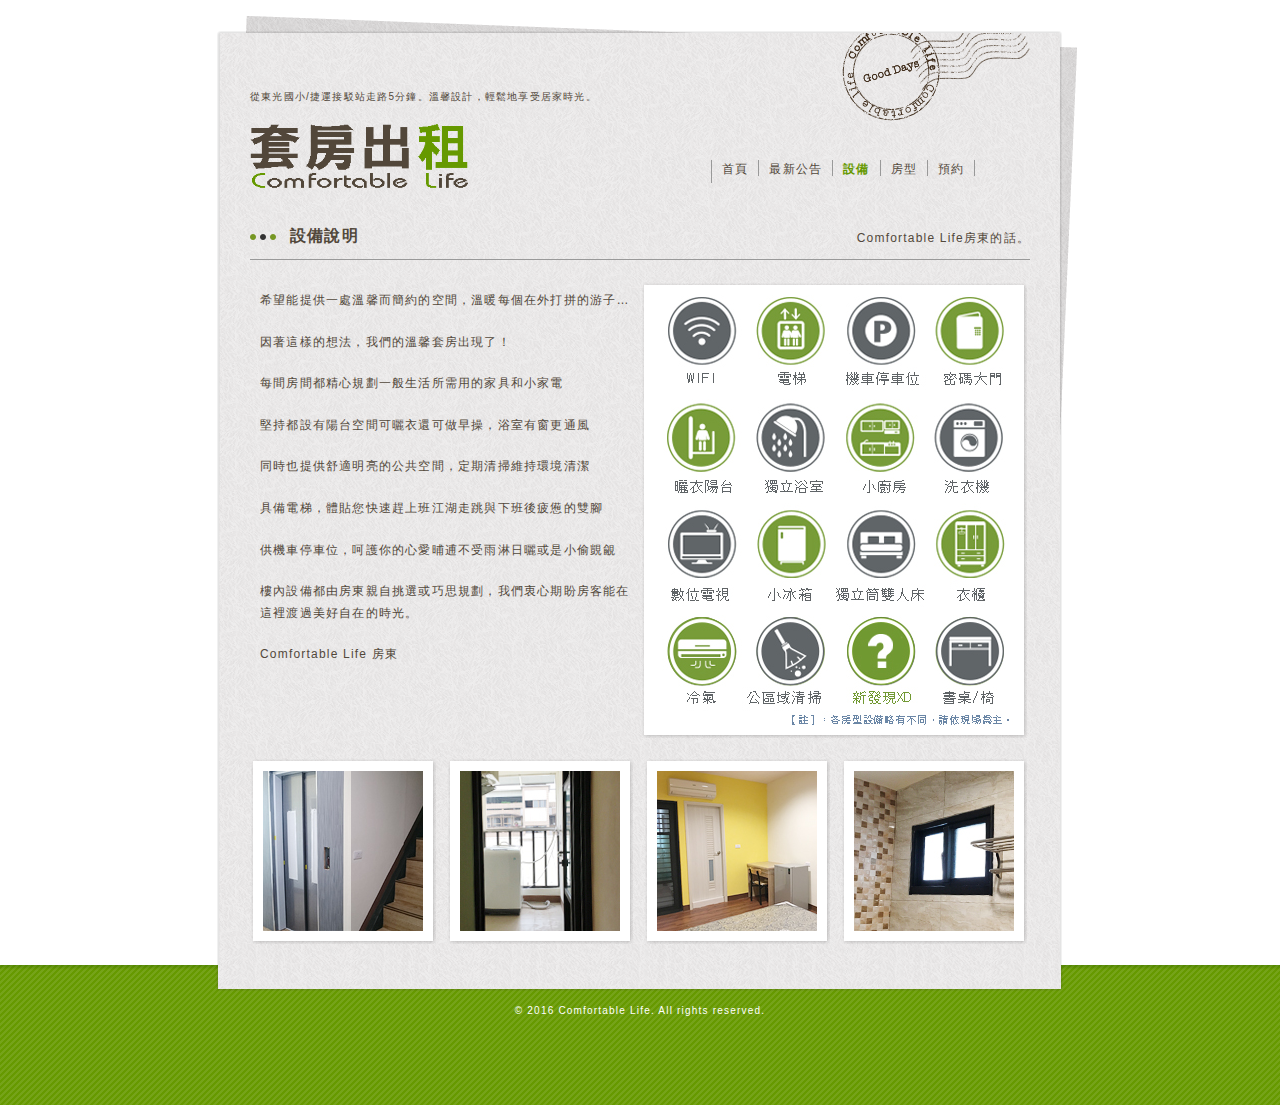
==== concept.html @ b09ae81a "Add files via upload" ====
﻿<!DOCTYPE html PUBLIC "-//W3C//DTD XHTML 1.0 Transitional//EN" "http://www.w3.org/TR/xhtml1/DTD/xhtml1-transitional.dtd">
<html xmlns="http://www.w3.org/1999/xhtml" xml:lang="ja" lang="ja">
<head>
<meta http-equiv="Content-Type" content="text/html; charset=UTF-8" />
<meta http-equiv="Content-Style-Type" content="text/css" /> 
<meta http-equiv="Content-Script-Type" content="text/javascript" />
<!-- ▼e -->
<title>揪甘心套房</title>
<meta name="description" content="" />
<meta name="keywords" content="" />
<link href="components/css/default.css" rel="stylesheet" type="text/css" />
</head>

<body id="contents_03">
	<div id="wrap">
		<div id="header">
			<!-- ▼文案 -->
			<p class="copy">從東光國小/捷運接駁站走路5分鐘。溫馨設計，輕鬆地享受居家時光。</p>
			<!-- ▼LOGO圖片 -->
			<h1><a href="index.html"><img src="img/logo-3.gif" alt="Comfortable Life" width="218" height="65" /></a></h1>
            
			<ul id="navi">
				<!-- ▼▼導覽列從此開始▼▼ -->
				<li id="navi_01"><a href="index.html">首頁</a></li>
				<li id="navi_02"><a href="news.html">最新公告</a></li>
				<li id="navi_03"><a href="concept.html">設備</a></li>
				<li id="navi_04"><a href="menu.html">房型</a></li>
				<li id="navi_05"><a href="shop.html">預約</a></li>
				<!-- ▲▲導覽列到此結束▲▲ -->

			</ul>
		</div>
		<div id="contents" class="clearfix">
			<div id="title">
				<!-- ▼內容標題 -->
				<h2>設備說明</h2>
				<!-- ▼內容說明 -->
				<p class="copy">Comfortable Life房東的話。</p>
			</div>
			<div id="concept_text">
				<!-- ▼▼概念從此開始▼▼ -->
				<p>希望能提供一處溫馨而簡約的空間，溫暖每個在外打拼的游子…</p>
				<p>因著這樣的想法，我們的溫馨套房出現了！</p>
				<p>每間房間都精心規劃一般生活所需用的家具和小家電			  </p>
			  <p>堅持都設有陽台空間可曬衣還可做早操，浴室有窗更通風</p>
				<p>同時也提供舒適明亮的公共空間，定期清掃維持環境清潔</p>
				<p>具備電梯，體貼您快速趕上班江湖走跳與下班後疲憊的雙腳</p>
				<p>供機車停車位，呵護你的心愛晡逋不受雨淋日曬或是小偷覬覦</p>
<p>樓內設備都由房東親自挑選或巧思規劃，我們衷心期盼房客能在這裡渡過美好自在的時光。</p>
				<p>Comfortable Life 房東</p>
				<!-- ▲▲概念到此為止▲▲ -->
			</div>
			<!-- ▼大型概念照片 -->
			<p id="concept_img"><img src="img/concept_01-1.jpg" width="360" height="430" alt="設備照片" /></p>
			<ul id="concept_photos" class="clearfix">
				<!-- ▼▼小型概念照片從此開始▼▼ -->
				<li class="photo"><img src="img/concept_02-1.jpg" width="160" height="160" alt="設備照片" /></li>
				<li class="photo"><img src="img/concept_03-1.jpg" width="160" height="160" alt="設備照片" /></li>
				<li class="photo"><img src="img/concept_04-1.jpg" width="160" height="160" alt="設備照片" /></li>
				<li><img src="img/concept_05-1.jpg" width="160" height="160" alt="設備照片" /></li>
				<!-- ▲▲小型概念照片到此結束▲▲ -->
			</ul>
		</div>
	</div>
	<div id="footer">
		<!-- ▼版權聲明 -->
		<address>
		&copy; 2016 Comfortable Life. All rights reserved.
		</address>
	</div>
</body>
</html>
---- components/css/default.css ----
@charset "UTF-8";

* {
	margin:0;
	padding:0;
}
body {
	font-family:"ヒラギノ角ゴ Pro W3", "Hiragino Kaku Gothic Pro", "メイリオ", Meiryo, Osaka, "ＭＳ Ｐゴシック", "MS PGothic", sans-serif;
	font-size:12px;
	color:#52483B;
	letter-spacing:0.1em;
}
a:link,
a:visited {
	color:#669900;
	text-decoration:underline;
}
a:hover,
a:active {
	text-decoration:none;
}
a img {
	border:none;
}

#wrap {
	width:880px;
	margin:0 auto;
	background:url(../img/bg_contents.png) no-repeat;
}
#header {
	position:relative;
	width:780px;
	margin:0 auto;
	padding-top:90px;
}
.copy {
	margin-bottom:20px;
	font-size:10px;
}
#navi {
	position:absolute;
	top:160px;
	right:28px;
	list-style-type:none;
	border-left:1px solid #999999;
	width: 290px;
	height: 23px;
}
#navi li {
	height:12px;
	float:left;
	border-right:solid 1px #999999;
	padding:0 10px 4px 10px;
	vertical-align:bottom;
	line-height:1.5em;
}
#navi li a {
	color:#52483B;
	text-decoration:none;
}
#navi li a:hover {
	color:#669900;
}
#contents_01 #navi_01 a,
#contents_02 #navi_02 a,
#contents_03 #navi_03 a,
#contents_04 #navi_04 a,
#contents_05 #navi_05 a {
	color:#669900;
	font-weight:bold;
}
#slide {
	position:relative;
	clear:both;
	width:810px;
	height:430px;
	margin:30px auto;
	background:url(../img/bg_slide.png) no-repeat;
}
#slide_img {
	width:760px;
	height:400px;
	overflow:hidden;
	padding:15px 0 0 25px;
}
#slide_img ul {
	position:relative;
	overflow:hidden;
	list-style-type:none;
	width:760px;
	height:400px;
}
#slide_img ul li,
#slide_img ul li img {
	width:760px;
	height:400px;
}

#slide_btn {
	list-style-type:none;
}
#slide_btn_next {
	position:absolute;
	top:200px; right:1px;
}
#slide_btn_back {
	position:absolute;
	top:200px; left:1px;
}
#slide_btn_next a,
#slide_btn_back a {
	display:block;
	width:21px;
	height:0;
	padding-top:21px;
	overflow:hidden;
	background:url(../img/btn_slide.png) no-repeat;
}
#slide_btn_next a {
	background-position:-21px 0;
}
#slide_btn_next a:hover {
	background-position:-21px -21px;
}
#slide_btn_back a:hover {
	background-position:0 -21px;
}
#contents {
	width:780px;
	margin:0 auto;
}
#info {
	width:280px;
	margin-bottom:30px;
	float:left;
}
#info h2,
#pickup h2 {
	margin-bottom:10px;
	padding-left:40px;
	font-size:14px;
	font-weight:bold;
	background:url(../img/icon_01.png) no-repeat;
	background-position:0 7px;
}
#info dl {
	margin-top:14px;
	padding:0 5px 10px 5px;
	background:url(../img/bg_info.png) repeat-y;
}
#info dt {
	clear:both;
	width:70px;
	padding:10px 20px 0 0;
	float:left;
	font-size:10px;
	font-weight:bold;
	color:#669900;
}
#info dd {
	width:180px;
	float:left;
	line-height:2.5em;
}
#pickup {
	width:482px;
	margin-bottom:40px;
	float:right;
}
#pickup ul {
	list-style-type:none;	
}
#pickup ul li {
	width:236px;
	background:url(../img/pickup_contents.png) repeat-y;
}
#pickup ul li .pickup_contents {
	width:210px;
	margin:0 auto;
}
#pickup ul li h3 {
	padding:10px 0 7px 0;
	line-height:1.8em;
	font-size:12px;
	font-weight:bold;
}
#pickup ul li.pickup_01 {
	float:left;
}
#pickup ul li.pickup_02 {
	float:right;
}
#pickup ul li .text {
	line-height:1.6em;
}
.btn_more {
	padding:10px 0;
	text-align:right;
}
#footer {
	clear:both;
	height:60px;
	padding:40px 0;
	background:url(../img/bg_footer.png) top center no-repeat;
}
#footer address {
	font-size:10px;
	font-style:normal;
	color:#FFFFFF;
	text-align:center;
}
#title {
	height:30px;
	border-bottom:solid 1px #999999;
	margin-top:35px;
	padding-bottom:5px;
}
#title h2 {
	width:370px;
	padding-left:40px;
	float:left;
	font-size:16px;
	font-weight:bold;
	line-height:1.5em;
	vertical-align:bottom;
	background:url(../img/icon_01.png) no-repeat;
	background-position:0 10px;
}
#title .copy {
	padding-top:5px;
	float:right;
	line-height:1.5em;
	vertical-align:bottom;
	font-size:12px;
	text-align:right;
}
#news {
	clear:both;
	padding-bottom:40px;
	list-style-type:none;
}
#news li {
	border-bottom:dotted 1px #999999;
	padding:20px 10px;
}
#news h3 {
	width:500px;
	margin-bottom:10px;
	padding-left:15px;
	float:left;
	line-height:1.6em;
	vertical-align:bottom;
	background:url(../img/icon_02.png) no-repeat;
	background-position:0 5px;
	font-size:14px;
	font-weight:bold;
}
#news .date {
	width:100px;
	float:right;
	color:#669900;
	font-weight:bold;
	text-align:right;
}
#news .text {
	clear:both;
	padding:0 15px;
	line-height:1.6em;
}
#concept_text {
	width:370px;
	margin-top:30px;
	padding-left:10px;
	float:left;
}
#concept_text p {
	line-height:1.8em;
	margin-bottom:20px;
}
#concept_img {
	width:373px;
	height:443px;
	margin:15px 3px 0 0;
	padding:13px 0 0 13px;
	float:right;
	background:url(../img/bg_concept_l.png) no-repeat;
}
#concept_photos {
	clear:both;
	padding:20px 0;
	list-style-type:none;
}
#concept_photos li {
	width:174px;
	height:174px;
	padding:13px 0 0 13px;
	float:left;
	background:url(../img/bg_concept_s.png) no-repeat;
}
#concept_photos li.photo {
	margin-right:10px;	
}
#menu {
	list-style-type:none;
	padding-bottom:30px;
}
#menu li {
	clear:both;
	border-bottom:dotted 1px #999999;
	padding:20px 0;
}
.menu_detail {
	width:460px;
	float:right;
}
.menu_detail h3 {
	font-size:14px;
	font-weight:bold;
	margin:20px 0 10px 0;
	line-height:1.6em;
}
.menu_detail .text {
	line-height:1.8em;
}
.menu_detail .price {
	margin-top:20px;
	color:#669900;
	font-weight:bold;
}
.menu_img {
	width:283px;
	height:173px;
	padding:13px 0 0 13px;
	float:left;
	background:url(../img/bg_menu.png) no-repeat;
}
.menu_img_1 {
	width:243px;
	height:173px;
	padding:13px 0 0 13px;
	float:left;
	background:url(../img/bg_menu.png) no-repeat;
}
#shop_info {
	position:relative;
	clear:both;
	width:320px;
	margin-top:30px;
	float:right;
	line-height:1.8em;
}
#shop_info dt {
	position:absolute;
	left:0;
	clear:both;
	width:100px;
	padding:10px 0 10px 5px;
	float:left;
	font-size:12px;
	font-weight:bold;
	color:#669900;
}
#shop_info dd {
	padding:10px 0 10px 100px;
	border-bottom:solid 2px #FFFFFF;
}
#shop_info_img {
	width:413px;
	margin:15px 0 20px 0;
	float:left;
	list-style-type:none;
}
#shop_info_img li {
	width:413px;
	height:293px;
	margin-bottom:10px;
	padding:13px 0 0 13px;
	background:url(../img/bg_shop.png) no-repeat;
}

/* クリアフィックスハック */
.clearfix:after { 
	content:"";
    display:block;
    clear:both;
} 
.clearfix { 
	display: inline-block; 
}
/* Mac版IE除外 \*/
.clearfix { 
	display: block; 
}
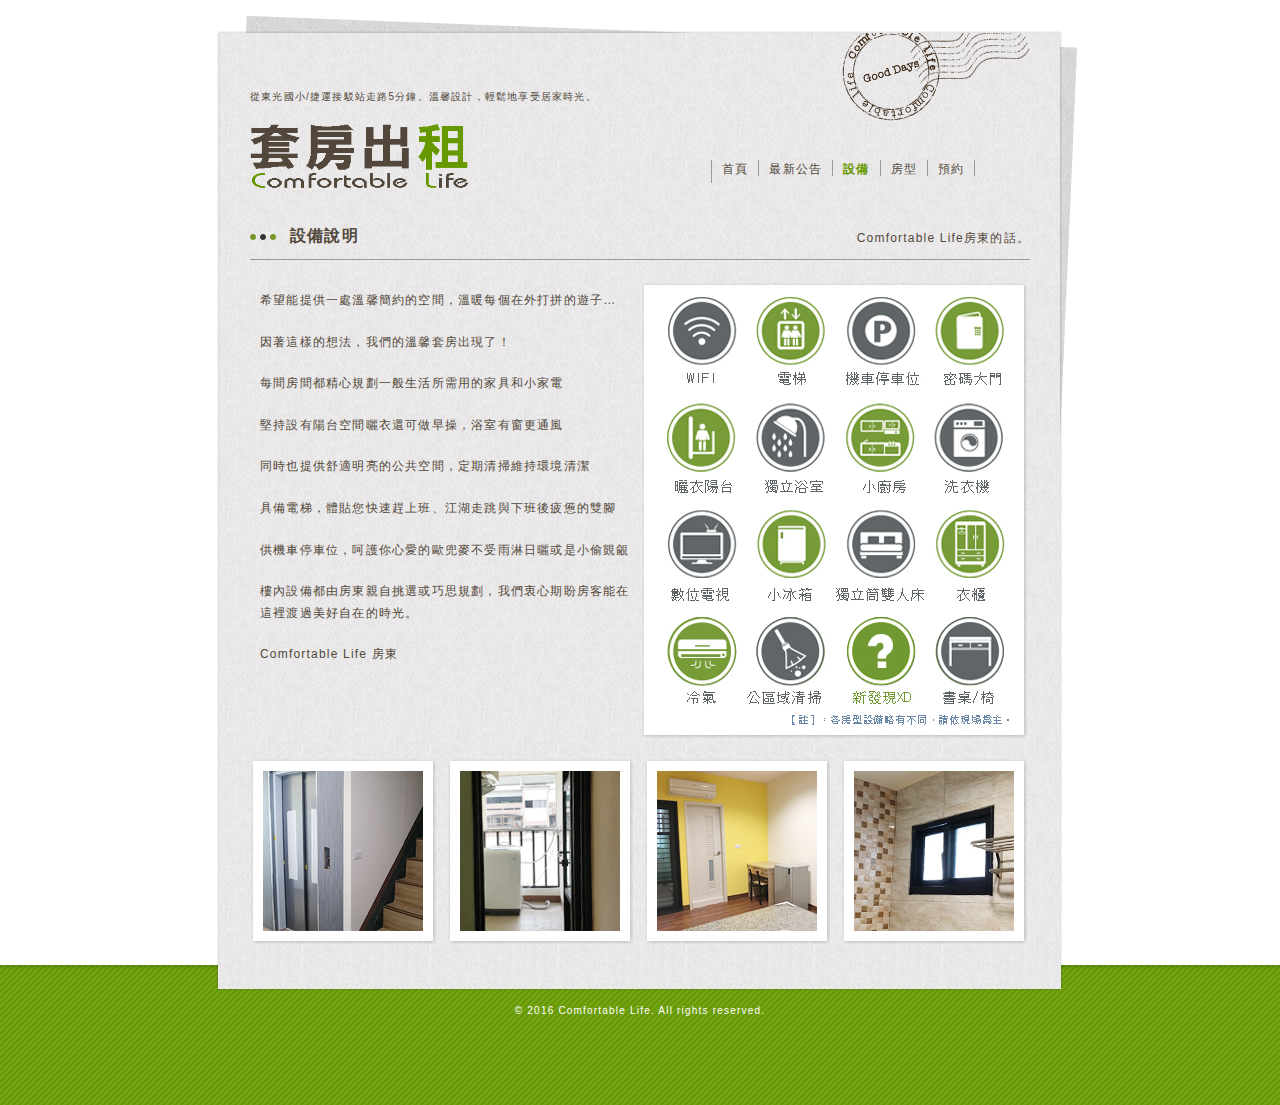
==== commit d411ed37: "Add files via upload" ====
--- a/concept.html
+++ b/concept.html
@@ -39,13 +39,13 @@
 			</div>
 			<div id="concept_text">
 				<!-- ▼▼概念從此開始▼▼ -->
-				<p>希望能提供一處溫馨而簡約的空間，溫暖每個在外打拼的游子…</p>
+				<p>希望能提供一處溫馨簡約的空間，溫暖每個在外打拼的遊子…</p>
 				<p>因著這樣的想法，我們的溫馨套房出現了！</p>
 				<p>每間房間都精心規劃一般生活所需用的家具和小家電			  </p>
-			  <p>堅持都設有陽台空間可曬衣還可做早操，浴室有窗更通風</p>
+			  <p>堅持設有陽台空間曬衣還可做早操，浴室有窗更通風</p>
 				<p>同時也提供舒適明亮的公共空間，定期清掃維持環境清潔</p>
-				<p>具備電梯，體貼您快速趕上班江湖走跳與下班後疲憊的雙腳</p>
-				<p>供機車停車位，呵護你的心愛晡逋不受雨淋日曬或是小偷覬覦</p>
+				<p>具備電梯，體貼您快速趕上班、江湖走跳與下班後疲憊的雙腳</p>
+				<p>供機車停車位，呵護你心愛的歐兜麥不受雨淋日曬或是小偷覬覦</p>
 <p>樓內設備都由房東親自挑選或巧思規劃，我們衷心期盼房客能在這裡渡過美好自在的時光。</p>
 				<p>Comfortable Life 房東</p>
 				<!-- ▲▲概念到此為止▲▲ -->
